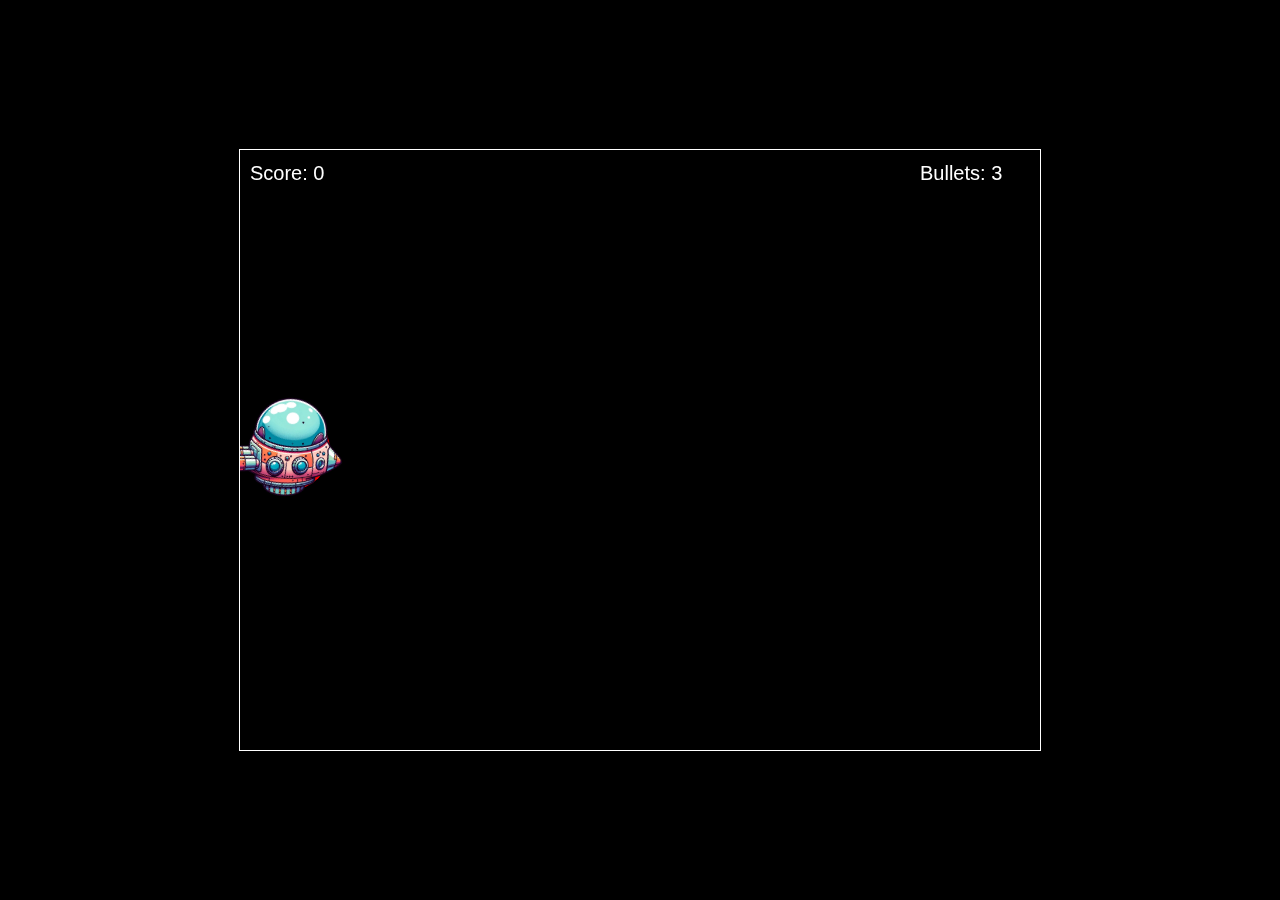
==== index.html @ 5a73d008 "initial commit" ====
<!DOCTYPE html>
<html lang="en">
  <head>
    <meta charset="UTF-8" />
    <meta name="viewport" content="width=device-width, initial-scale=1.0" />
    <title>Game</title>
    <link rel="stylesheet" href="style.css" />
  </head>
  <body>
    <canvas id="gameCanvas" width="800" height="600"></canvas>
    <script src="game.js"></script>
  </body>
</html>
---- style.css ----
body {
    display: flex;
    justify-content: center;
    align-items: center;
    height: 100vh;
    margin: 0;
    background-color: #000;
}

canvas {
    border: 1px solid #fff;
}
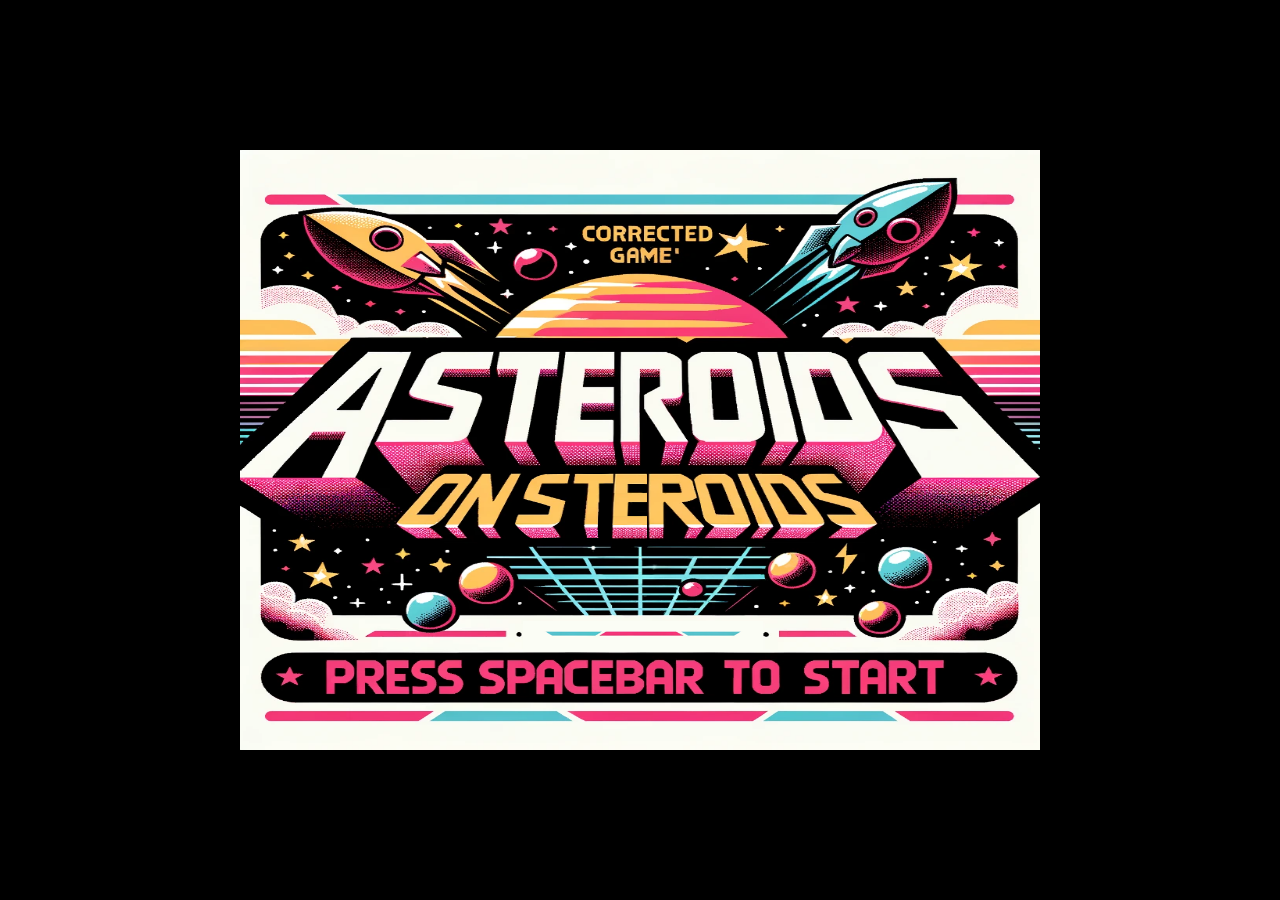
==== commit 58ac228f: "sound" ====
--- a/index.html
+++ b/index.html
@@ -5,9 +5,86 @@
     <meta name="viewport" content="width=device-width, initial-scale=1.0" />
     <title>Game</title>
     <link rel="stylesheet" href="style.css" />
+    <style>
+      /* Custom styles for the homepage and popup */
+      /*    #homepage img {
+        width: 776px;  97% of 800px (canvas width)  
+        height: 582px; /* 97% of 600px (canvas height)
+        transition: transform 3s ease-in-out;
+        animation: floatAnimation 6s infinite alternate;
+      } */
+
+      /*      @keyframes floatAnimation {
+        0% {
+          transform: scale(0.97);  
+        }
+        100% {
+          transform: scale(1.01); /* end at 101%
+        }
+      }
+ */
+      #gameInstructions {
+        position: absolute;
+        top: 50%;
+        left: 50%;
+        transform: translate(-50%, -50%);
+        background-color: rgba(0, 0, 0, 0.8);
+        color: white;
+        padding: 20px;
+        border-radius: 10px;
+        display: none; /* Initially hidden */
+      }
+    </style>
   </head>
+
   <body>
+    <!-- Background Music -->
+    <audio src="siddarta.wav" muted></audio>
+    <audio id="laserGunSound" src="lasergun.wav" preload="auto"></audio>
+    <audio id="explosionSound" src="explosion.wav" preload="auto"></audio>
+    <audio id="deathSound" src="deathSound.wav" preload="auto"></audio>
+    <audio id="powerUpSound" src="powerUp.mp3" preload="auto"></audio>
+    <audio id="reload" src="reload.wav" preload="auto"></audio>
+
+    <!-- Homepage section -->
+    <div id="homepage">
+      <img id="gameCutout" src="img/titlescreen_hole.png" alt="Game Cutout" />
+      <img id="gameTitle" src="img/titlescreen_title.png" alt="Game Title" />
+    </div>
+
+    <!-- Game section -->
     <canvas id="gameCanvas" width="800" height="600"></canvas>
-    <script src="game.js"></script>
+    <button id="toggleAudio">Mute</button>
+
+    <div id="gameInstructions">
+      <p>Use WASD to move and SPACEBAR to shoot.</p>
+      <p>Press Spacebar to continue.</p>
+    </div>
+
+    <!-- Game Over Popup -->
+    <div
+      id="gameOverPopup"
+      style="
+        display: none;
+        position: absolute;
+        top: 50%;
+        left: 50%;
+        transform: translate(-50%, -50%);
+        background-color: rgba(0, 0, 0, 0.8);
+        color: white;
+        padding: 20px;
+        border-radius: 10px;
+      "
+    >
+      <p>GAME OVER</p>
+      <p>Score: <span id="finalScore"></span></p>
+      <button id="restartGame">Restart</button>
+    </div>
+
+    <!-- JS files -->
+    <script src="homepage.js"></script>
+    <script src="gameEngine.js"></script>
+    <script src="userInterface.js"></script>
+    <script src="collisions.js"></script>
   </body>
 </html>
--- a/style.css
+++ b/style.css
@@ -5,8 +5,48 @@
     height: 100vh;
     margin: 0;
     background-color: #000;
+    border: white;
 }
 
+#homepage {
+    position: relative;
+    width: 800px;
+    height: 600px;
+    overflow: hidden;
+    border: white;
+
+}
+
+#gameCutout {
+    position: absolute;
+    top: 0;
+    left: 0;
+    width: 800px;
+    height: 600px;
+    z-index: 1;
+}
+
+#gameTitle {
+    position: absolute;
+    width: 800px;
+    height: 600px;
+    top: 50%;
+    left: 50%;
+    transform: translate(-50%, -50%);
+    z-index: 1;
+    transition: transform 0.3s ease-in-out;
+    animation: floatAnimation 1.3s infinite alternate;
+}
+
+@keyframes floatAnimation {
+    0% {
+        transform: translate(-50%, -50%) scale(0.99);
+    }
+    100% {
+        transform: translate(-50%, -50%) scale(1.04);
+    }
+}
 canvas {
-    border: 1px solid #fff;
+    border: 2px solid #fff;  /* Set a thicker border to make it more visible */
+    z-index: 0;  /* Ensure it doesn't overlay other elements */
 }
